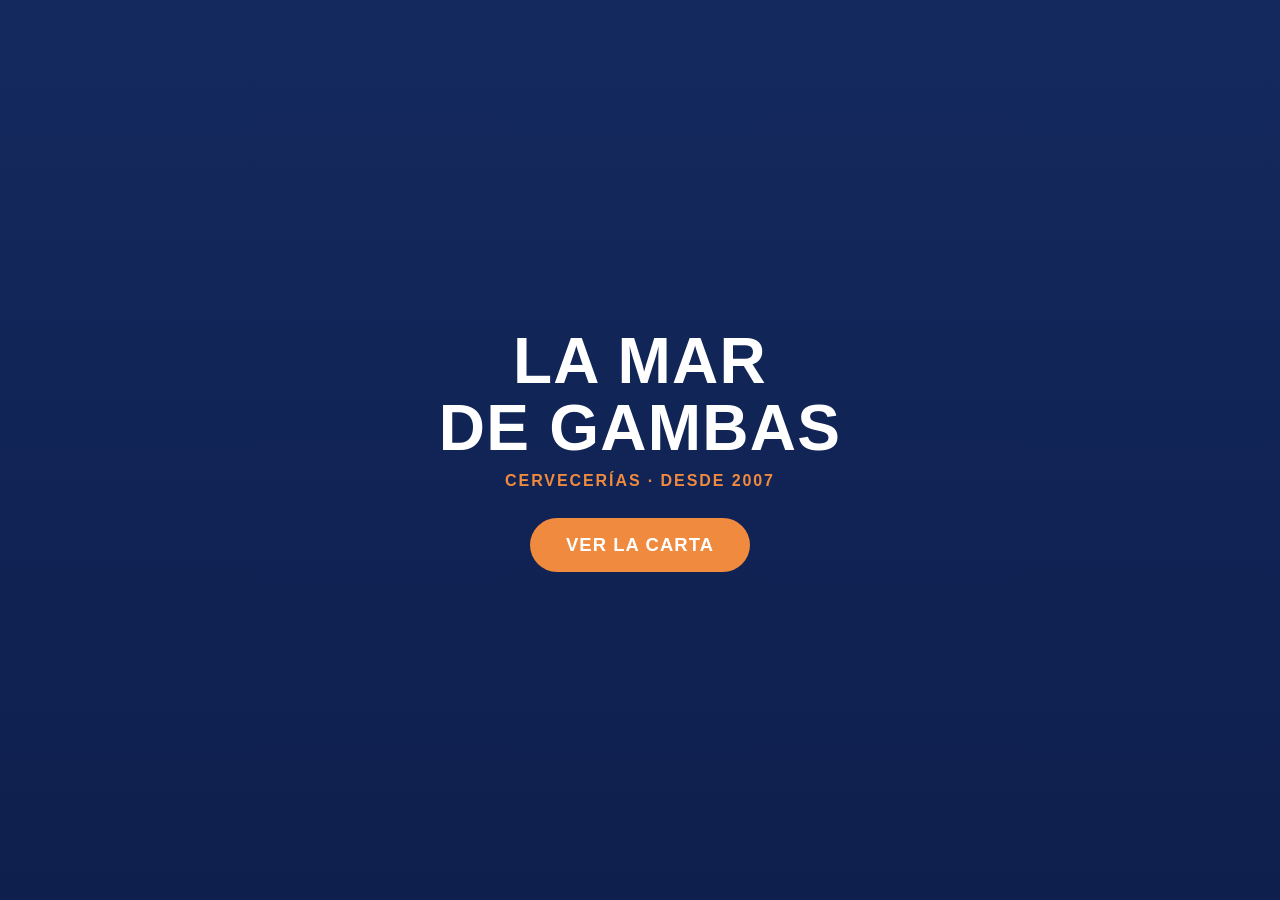
==== index.html @ 609ef774 "Estructura de la web: portada en raíz, carta en /carta/, fotos-cartas/ y versiones/ - Mueve las 4 fo" ====
<!DOCTYPE html>
<html lang="es">
<head>
<meta charset="UTF-8">
<meta name="viewport" content="width=device-width, initial-scale=1.0">
<title>La Mar de Gambas · Cervecerías</title>
<meta name="description" content="La Mar de Gambas Cervecerías, Sevilla, desde 2007.">
<meta name="theme-color" content="#14295E">
<style>
  /* Página provisional. Colores del local: azul marino y naranja. */
  :root{
    --azul:#14295E;
    --azul-oscuro:#0E1F4D;
    --naranja:#F08A3E;
    --blanco:#FFFFFF;
  }
  *{ box-sizing:border-box; margin:0; padding:0; }
  html,body{ height:100%; }
  body{
    min-height:100vh;
    min-height:100dvh;
    display:flex;
    flex-direction:column;
    align-items:center;
    justify-content:center;
    gap:28px;
    padding:24px 16px;
    background:var(--azul-oscuro);
    background:linear-gradient(180deg, var(--azul) 0%, var(--azul-oscuro) 100%);
    color:var(--blanco);
    font-family:-apple-system, BlinkMacSystemFont, "Segoe UI", Roboto, Helvetica, Arial, sans-serif;
    text-align:center;
    -webkit-text-size-adjust:100%;
  }
  h1{
    font-size:clamp(2.2rem, 11vw, 4rem);
    font-weight:800;
    line-height:1.05;
    letter-spacing:.02em;
    text-transform:uppercase;
  }
  .sub{
    margin-top:10px;
    color:var(--naranja);
    font-size:1rem;
    font-weight:600;
    letter-spacing:.12em;
    text-transform:uppercase;
  }
  .boton{
    display:inline-block;
    padding:16px 36px;
    border-radius:999px;
    background:var(--naranja);
    color:var(--blanco);
    font-size:1.15rem;
    font-weight:700;
    letter-spacing:.06em;
    text-transform:uppercase;
    text-decoration:none;
    -webkit-tap-highlight-color:transparent;
  }
  .boton:active{ transform:scale(.97); }
</style>
</head>
<body>
  <header>
    <h1>La Mar<br>de Gambas</h1>
    <p class="sub">Cervecerías · Desde 2007</p>
  </header>
  <a class="boton" href="carta/">Ver la carta</a>
</body>
</html>
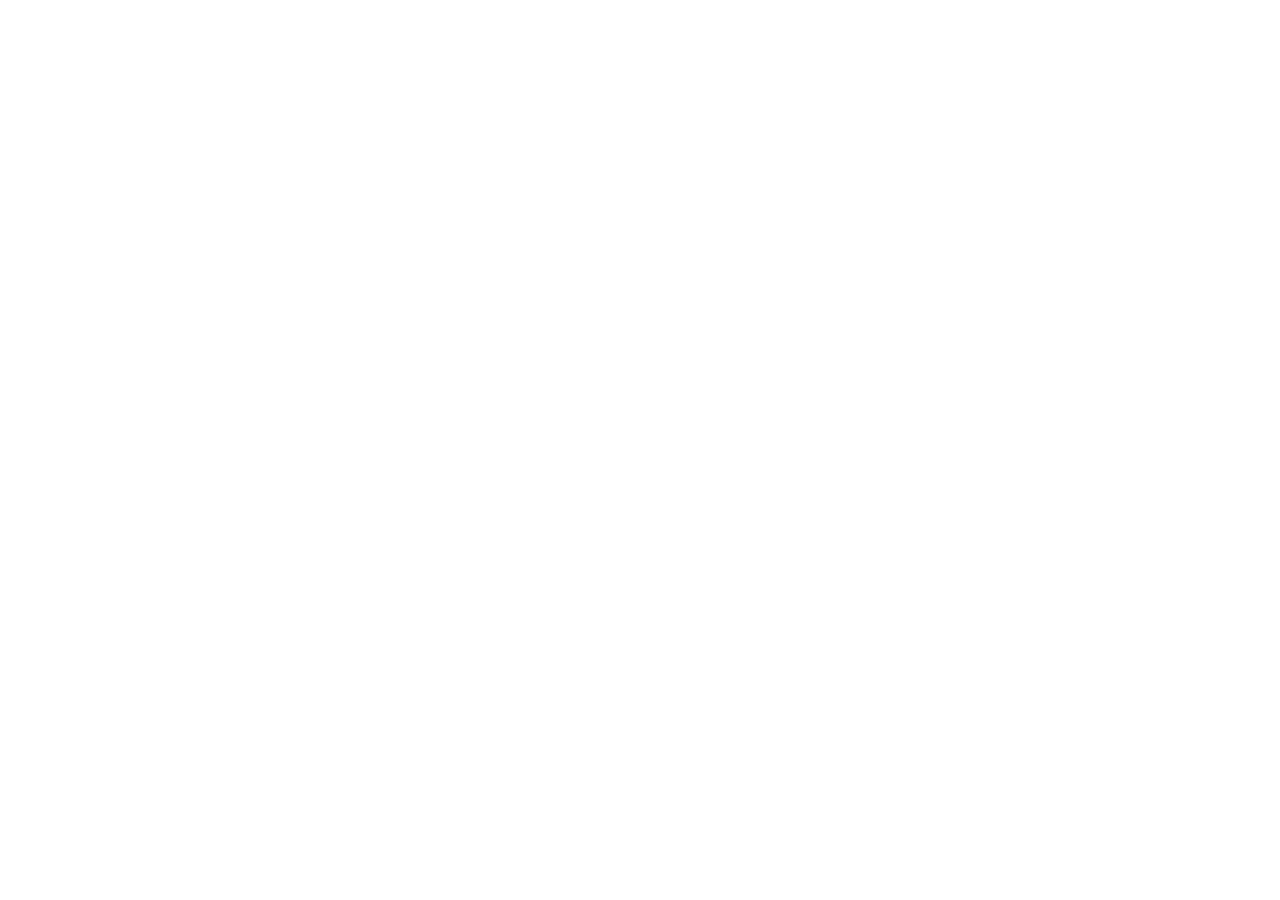
==== commit 8716b079: "Sin el nombre del bar en el enlace se va a www.autonomialab.es - La carta, la página legal y la port" ====
--- a/index.html
+++ b/index.html
@@ -3,71 +3,15 @@
 <head>
 <meta charset="UTF-8">
 <meta name="viewport" content="width=device-width, initial-scale=1.0">
-<title>La Mar de Gambas · Cervecerías</title>
-<meta name="description" content="La Mar de Gambas Cervecerías, Sevilla, desde 2007.">
-<meta name="theme-color" content="#14295E">
-<style>
-  /* Página provisional. Colores del local: azul marino y naranja. */
-  :root{
-    --azul:#14295E;
-    --azul-oscuro:#0E1F4D;
-    --naranja:#F08A3E;
-    --blanco:#FFFFFF;
-  }
-  *{ box-sizing:border-box; margin:0; padding:0; }
-  html,body{ height:100%; }
-  body{
-    min-height:100vh;
-    min-height:100dvh;
-    display:flex;
-    flex-direction:column;
-    align-items:center;
-    justify-content:center;
-    gap:28px;
-    padding:24px 16px;
-    background:var(--azul-oscuro);
-    background:linear-gradient(180deg, var(--azul) 0%, var(--azul-oscuro) 100%);
-    color:var(--blanco);
-    font-family:-apple-system, BlinkMacSystemFont, "Segoe UI", Roboto, Helvetica, Arial, sans-serif;
-    text-align:center;
-    -webkit-text-size-adjust:100%;
-  }
-  h1{
-    font-size:clamp(2.2rem, 11vw, 4rem);
-    font-weight:800;
-    line-height:1.05;
-    letter-spacing:.02em;
-    text-transform:uppercase;
-  }
-  .sub{
-    margin-top:10px;
-    color:var(--naranja);
-    font-size:1rem;
-    font-weight:600;
-    letter-spacing:.12em;
-    text-transform:uppercase;
-  }
-  .boton{
-    display:inline-block;
-    padding:16px 36px;
-    border-radius:999px;
-    background:var(--naranja);
-    color:var(--blanco);
-    font-size:1.15rem;
-    font-weight:700;
-    letter-spacing:.06em;
-    text-transform:uppercase;
-    text-decoration:none;
-    -webkit-tap-highlight-color:transparent;
-  }
-  .boton:active{ transform:scale(.97); }
-</style>
+<meta name="robots" content="noindex">
+<title>MultiBar · autonomIA Lab</title>
+<!-- La plataforma no tiene portada propia: la dirección principal
+     (carta.autonomialab.es) lleva a la web de autonomIA Lab. La antigua
+     portada de La Mar de Gambas está en archivo/portada-lamardegambas.html. -->
+<meta http-equiv="refresh" content="0; url=https://www.autonomialab.es/">
+<script>location.replace('https://www.autonomialab.es/');</script>
 </head>
 <body>
-  <header>
-    <h1>La Mar<br>de Gambas</h1>
-    <p class="sub">Cervecerías · Desde 2007</p>
-  </header>
-  <a class="boton" href="carta/">Ver la carta</a>
+<p><a href="https://www.autonomialab.es/">autonomIA Lab</a></p>
 </body>
 </html>
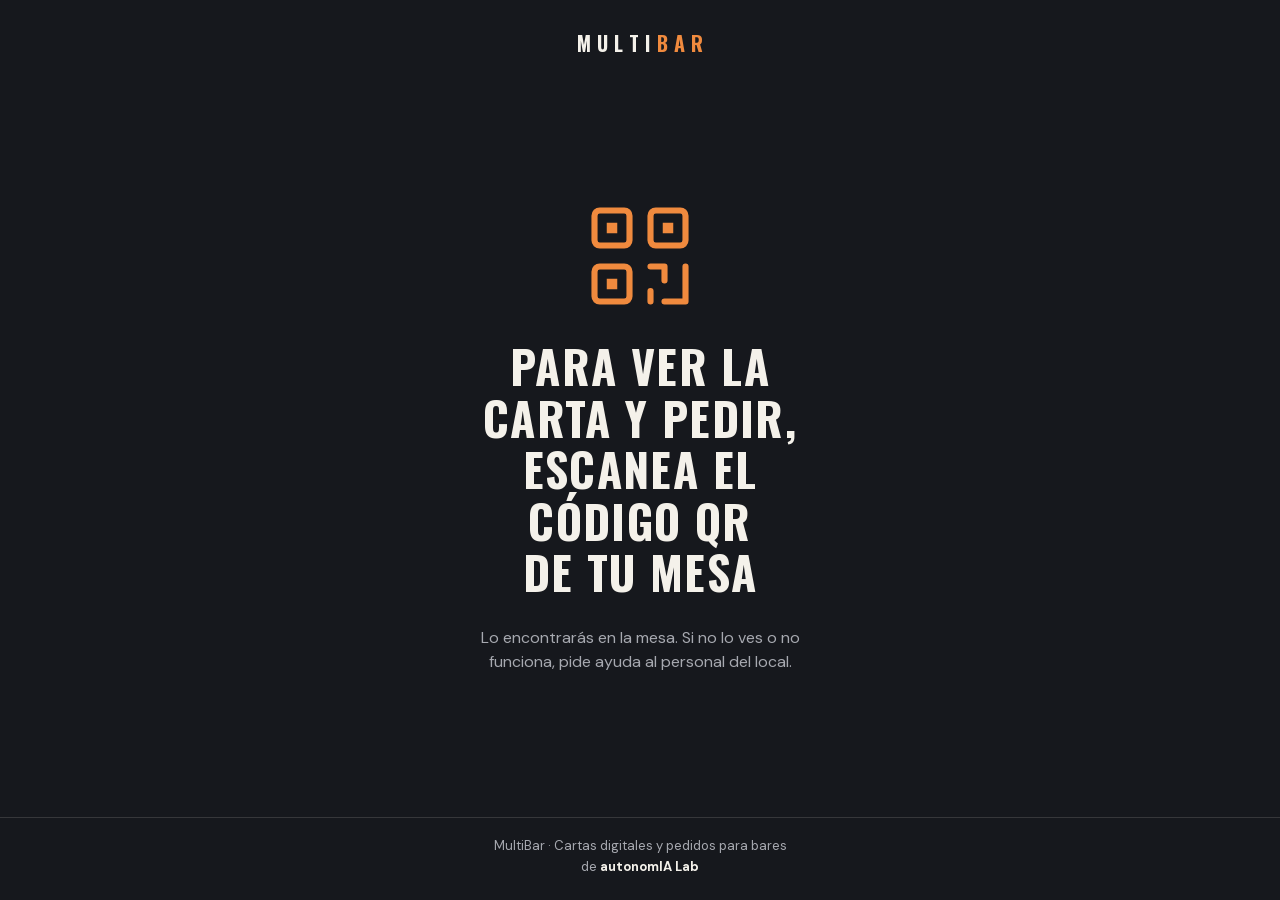
==== commit c3586db5: "Página de MultiBar para la dirección principal y los enlaces sin bar - La raíz (carta.autonomialab.e" ====
--- a/index.html
+++ b/index.html
@@ -2,16 +2,52 @@
 <html lang="es">
 <head>
 <meta charset="UTF-8">
-<meta name="viewport" content="width=device-width, initial-scale=1.0">
+<meta name="viewport" content="width=device-width, initial-scale=1.0, viewport-fit=cover">
 <meta name="robots" content="noindex">
-<title>MultiBar · autonomIA Lab</title>
-<!-- La plataforma no tiene portada propia: la dirección principal
-     (carta.autonomialab.es) lleva a la web de autonomIA Lab. La antigua
-     portada de La Mar de Gambas está en archivo/portada-lamardegambas.html. -->
-<meta http-equiv="refresh" content="0; url=https://www.autonomialab.es/">
-<script>location.replace('https://www.autonomialab.es/');</script>
+<meta name="theme-color" content="#16181D">
+<title>MultiBar</title>
+<!-- Página de la plataforma: sale en la dirección principal
+     (carta.autonomialab.es) y cuando un enlace llega sin el nombre del bar
+     (?bar=…). No enseña ningún bar. La antigua portada de La Mar de Gambas
+     está en archivo/portada-lamardegambas.html. -->
+<link rel="stylesheet" href="comun/estilos.css">
+<style>
+  /* Una sola pantalla centrada: marca arriba, mensaje grande, firma abajo */
+  :root{
+    --fondo:#16181D; --tinta:#F4F1EA; --suave:#A7A9B0; --acento:#F08A3E; --linea:rgba(244,241,234,.14);
+  }
+  html, body{ height:100%; }
+  body{ margin:0; background:var(--fondo); color:var(--tinta); font-family:var(--font-texto);
+        display:flex; flex-direction:column; min-height:100vh; min-height:100dvh; }
+  .marca{ padding:calc(28px + env(safe-area-inset-top, 0px)) 16px 0; text-align:center;
+          font-family:var(--font-titulos); font-weight:700; font-size:20px; letter-spacing:.32em; padding-left:calc(16px + .32em); }
+  .marca span{ color:var(--acento); }
+  main{ flex:1; display:flex; flex-direction:column; align-items:center; justify-content:center; gap:28px;
+        padding:24px 16px; text-align:center; }
+  .qr{ width:112px; height:112px; color:var(--acento); }
+  h1{ font-family:var(--font-titulos); font-weight:700; text-transform:uppercase; letter-spacing:.03em;
+      font-size:clamp(30px, 8.5vw, 46px); line-height:1.12; margin:0; max-width:15ch; text-wrap:balance; }
+  p.ayuda{ color:var(--suave); font-size:16px; line-height:1.55; margin:0; max-width:32ch; }
+  footer{ border-top:1px solid var(--linea); padding:18px 16px calc(22px + env(safe-area-inset-bottom, 0px));
+          text-align:center; color:var(--suave); font-size:13px; line-height:1.6; }
+  footer a{ color:var(--tinta); font-weight:700; text-decoration:none; }
+  footer a:focus-visible{ outline:2px solid var(--acento); outline-offset:3px; }
+</style>
 </head>
 <body>
-<p><a href="https://www.autonomialab.es/">autonomIA Lab</a></p>
+  <div class="marca">MULTI<span>BAR</span></div>
+  <main>
+    <svg class="qr" viewBox="0 0 64 64" fill="none" stroke="currentColor" stroke-width="3.5" stroke-linejoin="round" aria-hidden="true">
+      <rect x="6" y="6" width="20" height="20" rx="3"/><rect x="38" y="6" width="20" height="20" rx="3"/><rect x="6" y="38" width="20" height="20" rx="3"/>
+      <rect x="13" y="13" width="6" height="6" fill="currentColor" stroke="none"/><rect x="45" y="13" width="6" height="6" fill="currentColor" stroke="none"/><rect x="13" y="45" width="6" height="6" fill="currentColor" stroke="none"/>
+      <path d="M38 38h8v8M58 38v20H46M38 52v6" stroke-linecap="round"/>
+    </svg>
+    <h1>Para ver la carta y pedir, escanea el código QR de tu mesa</h1>
+    <p class="ayuda">Lo encontrarás en la mesa. Si no lo ves o no funciona, pide ayuda al personal del local.</p>
+  </main>
+  <footer>
+    MultiBar · Cartas digitales y pedidos para bares<br>
+    de <a href="https://www.autonomialab.es" target="_blank" rel="noopener">autonomIA Lab</a>
+  </footer>
 </body>
 </html>
--- a/comun/estilos.css
+++ b/comun/estilos.css
@@ -0,0 +1,143 @@
+/* =====================================================================
+   ESTILO COMÚN · La Mar de Gambas (carta y panel)
+   Colores sacados de las cartas físicas del local y fuentes guardadas
+   dentro del repositorio (no se cargan desde Google, por el RGPD).
+   ===================================================================== */
+
+:root{
+  --navy:#14295E;      /* azul marino */
+  --navy-2:#0E1F4D;    /* azul oscuro */
+  --orange:#F08A3E;    /* naranja */
+  --orange-d:#D9722A;  /* naranja pulsado */
+  --white:#FFFFFF;
+  --font-titulos:'Oswald','DM Sans',-apple-system,'Segoe UI',Roboto,sans-serif;
+  --font-texto:'DM Sans',-apple-system,'Segoe UI',Roboto,sans-serif;
+}
+
+/* ---------------- FUENTES (Oswald y DM Sans, licencia SIL OFL) ---------------- */
+/* DM Sans · latin-ext */
+@font-face {
+  font-family: 'DM Sans';
+  font-style: normal;
+  font-weight: 400;
+  font-display: swap;
+  src: url(fuentes/dm-sans-latin-ext.woff2) format('woff2');
+  unicode-range: U+0100-02BA, U+02BD-02C5, U+02C7-02CC, U+02CE-02D7, U+02DD-02FF, U+0304, U+0308, U+0329, U+1D00-1DBF, U+1E00-1E9F, U+1EF2-1EFF, U+2020, U+20A0-20AB, U+20AD-20C4, U+2113, U+2C60-2C7F, U+A720-A7FF;
+}
+/* DM Sans · latin */
+@font-face {
+  font-family: 'DM Sans';
+  font-style: normal;
+  font-weight: 400;
+  font-display: swap;
+  src: url(fuentes/dm-sans-latin.woff2) format('woff2');
+  unicode-range: U+0000-00FF, U+0131, U+0152-0153, U+02BB-02BC, U+02C6, U+02DA, U+02DC, U+0304, U+0308, U+0329, U+2000-206F, U+20AC, U+2122, U+2191, U+2193, U+2212, U+2215, U+FEFF, U+FFFD;
+}
+/* DM Sans · latin-ext */
+@font-face {
+  font-family: 'DM Sans';
+  font-style: normal;
+  font-weight: 500;
+  font-display: swap;
+  src: url(fuentes/dm-sans-latin-ext.woff2) format('woff2');
+  unicode-range: U+0100-02BA, U+02BD-02C5, U+02C7-02CC, U+02CE-02D7, U+02DD-02FF, U+0304, U+0308, U+0329, U+1D00-1DBF, U+1E00-1E9F, U+1EF2-1EFF, U+2020, U+20A0-20AB, U+20AD-20C4, U+2113, U+2C60-2C7F, U+A720-A7FF;
+}
+/* DM Sans · latin */
+@font-face {
+  font-family: 'DM Sans';
+  font-style: normal;
+  font-weight: 500;
+  font-display: swap;
+  src: url(fuentes/dm-sans-latin.woff2) format('woff2');
+  unicode-range: U+0000-00FF, U+0131, U+0152-0153, U+02BB-02BC, U+02C6, U+02DA, U+02DC, U+0304, U+0308, U+0329, U+2000-206F, U+20AC, U+2122, U+2191, U+2193, U+2212, U+2215, U+FEFF, U+FFFD;
+}
+/* DM Sans · latin-ext */
+@font-face {
+  font-family: 'DM Sans';
+  font-style: normal;
+  font-weight: 600;
+  font-display: swap;
+  src: url(fuentes/dm-sans-latin-ext.woff2) format('woff2');
+  unicode-range: U+0100-02BA, U+02BD-02C5, U+02C7-02CC, U+02CE-02D7, U+02DD-02FF, U+0304, U+0308, U+0329, U+1D00-1DBF, U+1E00-1E9F, U+1EF2-1EFF, U+2020, U+20A0-20AB, U+20AD-20C4, U+2113, U+2C60-2C7F, U+A720-A7FF;
+}
+/* DM Sans · latin */
+@font-face {
+  font-family: 'DM Sans';
+  font-style: normal;
+  font-weight: 600;
+  font-display: swap;
+  src: url(fuentes/dm-sans-latin.woff2) format('woff2');
+  unicode-range: U+0000-00FF, U+0131, U+0152-0153, U+02BB-02BC, U+02C6, U+02DA, U+02DC, U+0304, U+0308, U+0329, U+2000-206F, U+20AC, U+2122, U+2191, U+2193, U+2212, U+2215, U+FEFF, U+FFFD;
+}
+/* DM Sans · latin-ext */
+@font-face {
+  font-family: 'DM Sans';
+  font-style: normal;
+  font-weight: 700;
+  font-display: swap;
+  src: url(fuentes/dm-sans-latin-ext.woff2) format('woff2');
+  unicode-range: U+0100-02BA, U+02BD-02C5, U+02C7-02CC, U+02CE-02D7, U+02DD-02FF, U+0304, U+0308, U+0329, U+1D00-1DBF, U+1E00-1E9F, U+1EF2-1EFF, U+2020, U+20A0-20AB, U+20AD-20C4, U+2113, U+2C60-2C7F, U+A720-A7FF;
+}
+/* DM Sans · latin */
+@font-face {
+  font-family: 'DM Sans';
+  font-style: normal;
+  font-weight: 700;
+  font-display: swap;
+  src: url(fuentes/dm-sans-latin.woff2) format('woff2');
+  unicode-range: U+0000-00FF, U+0131, U+0152-0153, U+02BB-02BC, U+02C6, U+02DA, U+02DC, U+0304, U+0308, U+0329, U+2000-206F, U+20AC, U+2122, U+2191, U+2193, U+2212, U+2215, U+FEFF, U+FFFD;
+}
+/* Oswald · latin-ext */
+@font-face {
+  font-family: 'Oswald';
+  font-style: normal;
+  font-weight: 500;
+  font-display: swap;
+  src: url(fuentes/oswald-latin-ext.woff2) format('woff2');
+  unicode-range: U+0100-02BA, U+02BD-02C5, U+02C7-02CC, U+02CE-02D7, U+02DD-02FF, U+0304, U+0308, U+0329, U+1D00-1DBF, U+1E00-1E9F, U+1EF2-1EFF, U+2020, U+20A0-20AB, U+20AD-20C4, U+2113, U+2C60-2C7F, U+A720-A7FF;
+}
+/* Oswald · latin */
+@font-face {
+  font-family: 'Oswald';
+  font-style: normal;
+  font-weight: 500;
+  font-display: swap;
+  src: url(fuentes/oswald-latin.woff2) format('woff2');
+  unicode-range: U+0000-00FF, U+0131, U+0152-0153, U+02BB-02BC, U+02C6, U+02DA, U+02DC, U+0304, U+0308, U+0329, U+2000-206F, U+20AC, U+2122, U+2191, U+2193, U+2212, U+2215, U+FEFF, U+FFFD;
+}
+/* Oswald · latin-ext */
+@font-face {
+  font-family: 'Oswald';
+  font-style: normal;
+  font-weight: 600;
+  font-display: swap;
+  src: url(fuentes/oswald-latin-ext.woff2) format('woff2');
+  unicode-range: U+0100-02BA, U+02BD-02C5, U+02C7-02CC, U+02CE-02D7, U+02DD-02FF, U+0304, U+0308, U+0329, U+1D00-1DBF, U+1E00-1E9F, U+1EF2-1EFF, U+2020, U+20A0-20AB, U+20AD-20C4, U+2113, U+2C60-2C7F, U+A720-A7FF;
+}
+/* Oswald · latin */
+@font-face {
+  font-family: 'Oswald';
+  font-style: normal;
+  font-weight: 600;
+  font-display: swap;
+  src: url(fuentes/oswald-latin.woff2) format('woff2');
+  unicode-range: U+0000-00FF, U+0131, U+0152-0153, U+02BB-02BC, U+02C6, U+02DA, U+02DC, U+0304, U+0308, U+0329, U+2000-206F, U+20AC, U+2122, U+2191, U+2193, U+2212, U+2215, U+FEFF, U+FFFD;
+}
+/* Oswald · latin-ext */
+@font-face {
+  font-family: 'Oswald';
+  font-style: normal;
+  font-weight: 700;
+  font-display: swap;
+  src: url(fuentes/oswald-latin-ext.woff2) format('woff2');
+  unicode-range: U+0100-02BA, U+02BD-02C5, U+02C7-02CC, U+02CE-02D7, U+02DD-02FF, U+0304, U+0308, U+0329, U+1D00-1DBF, U+1E00-1E9F, U+1EF2-1EFF, U+2020, U+20A0-20AB, U+20AD-20C4, U+2113, U+2C60-2C7F, U+A720-A7FF;
+}
+/* Oswald · latin */
+@font-face {
+  font-family: 'Oswald';
+  font-style: normal;
+  font-weight: 700;
+  font-display: swap;
+  src: url(fuentes/oswald-latin.woff2) format('woff2');
+  unicode-range: U+0000-00FF, U+0131, U+0152-0153, U+02BB-02BC, U+02C6, U+02DA, U+02DC, U+0304, U+0308, U+0329, U+2000-206F, U+20AC, U+2122, U+2191, U+2193, U+2212, U+2215, U+FEFF, U+FFFD;
+}
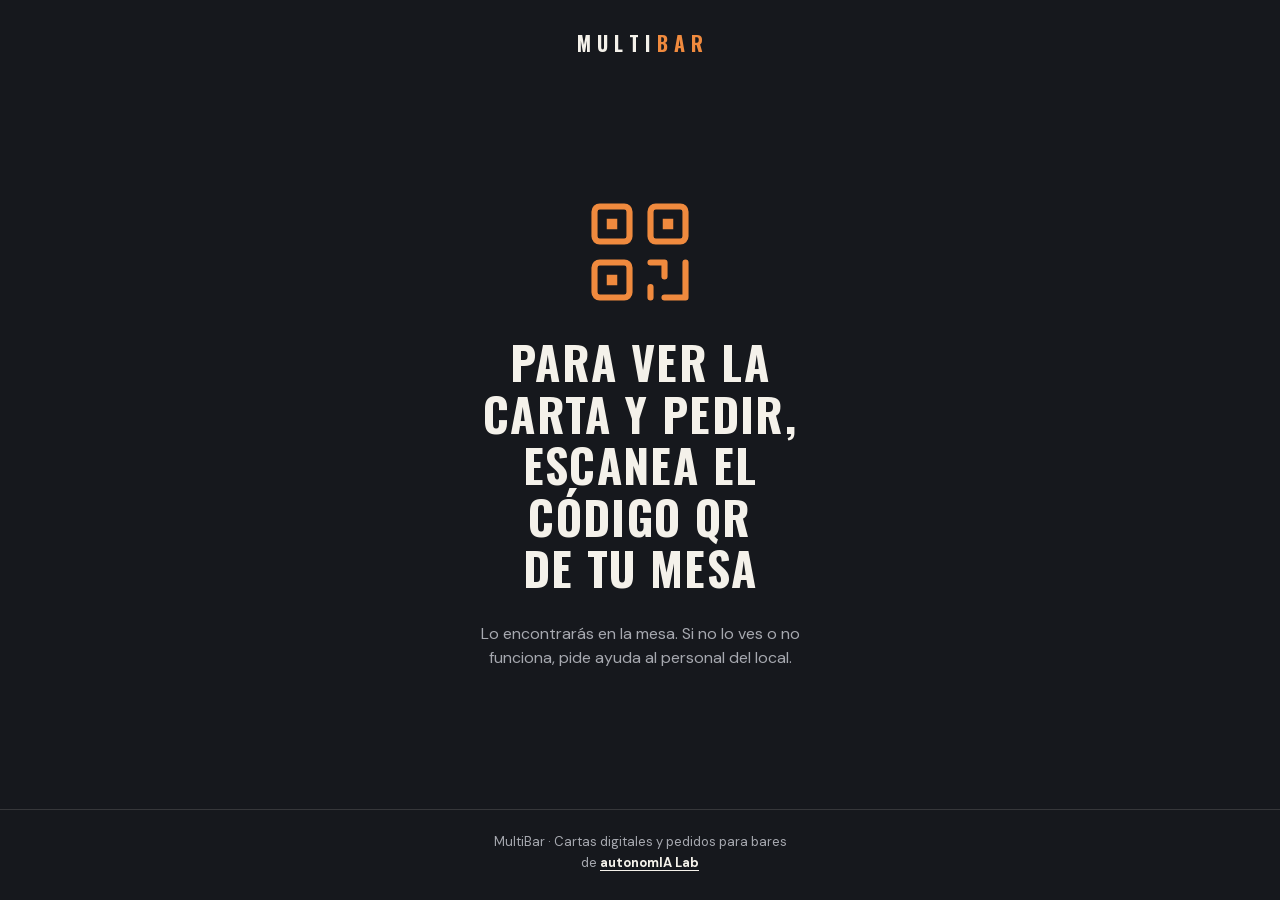
==== commit 6072da70: "v14: la firma de autonomIA Lab enlaza a www.autonomialab.es en todas partes Toda la frase es un enla" ====
--- a/index.html
+++ b/index.html
@@ -30,7 +30,8 @@
   p.ayuda{ color:var(--suave); font-size:16px; line-height:1.55; margin:0; max-width:32ch; }
   footer{ border-top:1px solid var(--linea); padding:18px 16px calc(22px + env(safe-area-inset-bottom, 0px));
           text-align:center; color:var(--suave); font-size:13px; line-height:1.6; }
-  footer a{ color:var(--tinta); font-weight:700; text-decoration:none; }
+  footer a{ display:inline-block; padding:4px 8px; color:inherit; text-decoration:none; }
+  footer b{ color:var(--tinta); font-weight:700; text-decoration:underline; text-underline-offset:3px; }
   footer a:focus-visible{ outline:2px solid var(--acento); outline-offset:3px; }
 </style>
 </head>
@@ -46,8 +47,8 @@
     <p class="ayuda">Lo encontrarás en la mesa. Si no lo ves o no funciona, pide ayuda al personal del local.</p>
   </main>
   <footer>
-    MultiBar · Cartas digitales y pedidos para bares<br>
-    de <a href="https://www.autonomialab.es" target="_blank" rel="noopener">autonomIA Lab</a>
+    <a href="https://www.autonomialab.es" target="_blank" rel="noopener">MultiBar · Cartas digitales y pedidos para bares<br>
+    de <b>autonomIA Lab</b></a>
   </footer>
 </body>
 </html>
--- a/comun/estilos.css
+++ b/comun/estilos.css
@@ -141,3 +141,21 @@
   src: url(fuentes/oswald-latin.woff2) format('woff2');
   unicode-range: U+0000-00FF, U+0131, U+0152-0153, U+02BB-02BC, U+02C6, U+02DA, U+02DC, U+0304, U+0308, U+0329, U+2000-206F, U+20AC, U+2122, U+2191, U+2193, U+2212, U+2215, U+FEFF, U+FFFD;
 }
+
+/* ---------------- FUENTES PARA ELEGIR POR BAR (Fase C) ----------------
+   Guardadas dentro de la web (RGPD). Cada bar elige en ajustes.aspecto.fuentes
+   (ver comun/aspecto.js). El navegador solo descarga las que se usan.
+   Licencia SIL OFL salvo Roboto Slab (Apache 2.0). Nombres con "MB" delante
+   para no chocar con reglas antiguas de carta.css. */
+@font-face{ font-family:'MB Playfair'; font-style:normal; font-weight:400 900; font-display:swap; src:url(fuentes/playfair-display-latin-ext.woff2) format('woff2'); unicode-range:U+0100-02BA,U+02BD-02C5,U+02C7-02CC,U+02CE-02D7,U+02DD-02FF,U+0304,U+0308,U+0329,U+1D00-1DBF,U+1E00-1E9F,U+1EF2-1EFF,U+2020,U+20A0-20AB,U+20AD-20C0,U+2113,U+2C60-2C7F,U+A720-A7FF; }
+@font-face{ font-family:'MB Playfair'; font-style:normal; font-weight:400 900; font-display:swap; src:url(fuentes/playfair-display-latin.woff2) format('woff2'); unicode-range:U+0000-00FF,U+0131,U+0152-0153,U+02BB-02BC,U+02C6,U+02DA,U+02DC,U+0304,U+0308,U+0329,U+2000-206F,U+20AC,U+2122,U+2191,U+2193,U+2212,U+2215,U+FEFF,U+FFFD; }
+@font-face{ font-family:'MB Lora'; font-style:normal; font-weight:400 700; font-display:swap; src:url(fuentes/lora-latin-ext.woff2) format('woff2'); unicode-range:U+0100-02BA,U+02BD-02C5,U+02C7-02CC,U+02CE-02D7,U+02DD-02FF,U+0304,U+0308,U+0329,U+1D00-1DBF,U+1E00-1E9F,U+1EF2-1EFF,U+2020,U+20A0-20AB,U+20AD-20C0,U+2113,U+2C60-2C7F,U+A720-A7FF; }
+@font-face{ font-family:'MB Lora'; font-style:normal; font-weight:400 700; font-display:swap; src:url(fuentes/lora-latin.woff2) format('woff2'); unicode-range:U+0000-00FF,U+0131,U+0152-0153,U+02BB-02BC,U+02C6,U+02DA,U+02DC,U+0304,U+0308,U+0329,U+2000-206F,U+20AC,U+2122,U+2191,U+2193,U+2212,U+2215,U+FEFF,U+FFFD; }
+@font-face{ font-family:'MB Montserrat'; font-style:normal; font-weight:100 900; font-display:swap; src:url(fuentes/montserrat-latin-ext.woff2) format('woff2'); unicode-range:U+0100-02BA,U+02BD-02C5,U+02C7-02CC,U+02CE-02D7,U+02DD-02FF,U+0304,U+0308,U+0329,U+1D00-1DBF,U+1E00-1E9F,U+1EF2-1EFF,U+2020,U+20A0-20AB,U+20AD-20C0,U+2113,U+2C60-2C7F,U+A720-A7FF; }
+@font-face{ font-family:'MB Montserrat'; font-style:normal; font-weight:100 900; font-display:swap; src:url(fuentes/montserrat-latin.woff2) format('woff2'); unicode-range:U+0000-00FF,U+0131,U+0152-0153,U+02BB-02BC,U+02C6,U+02DA,U+02DC,U+0304,U+0308,U+0329,U+2000-206F,U+20AC,U+2122,U+2191,U+2193,U+2212,U+2215,U+FEFF,U+FFFD; }
+@font-face{ font-family:'MB Bebas'; font-style:normal; font-weight:400; font-display:swap; src:url(fuentes/bebas-neue-latin-ext.woff2) format('woff2'); unicode-range:U+0100-02BA,U+02BD-02C5,U+02C7-02CC,U+02CE-02D7,U+02DD-02FF,U+0304,U+0308,U+0329,U+1D00-1DBF,U+1E00-1E9F,U+1EF2-1EFF,U+2020,U+20A0-20AB,U+20AD-20C0,U+2113,U+2C60-2C7F,U+A720-A7FF; }
+@font-face{ font-family:'MB Bebas'; font-style:normal; font-weight:400; font-display:swap; src:url(fuentes/bebas-neue-latin.woff2) format('woff2'); unicode-range:U+0000-00FF,U+0131,U+0152-0153,U+02BB-02BC,U+02C6,U+02DA,U+02DC,U+0304,U+0308,U+0329,U+2000-206F,U+20AC,U+2122,U+2191,U+2193,U+2212,U+2215,U+FEFF,U+FFFD; }
+@font-face{ font-family:'MB Roboto Slab'; font-style:normal; font-weight:100 900; font-display:swap; src:url(fuentes/roboto-slab-latin-ext.woff2) format('woff2'); unicode-range:U+0100-02BA,U+02BD-02C5,U+02C7-02CC,U+02CE-02D7,U+02DD-02FF,U+0304,U+0308,U+0329,U+1D00-1DBF,U+1E00-1E9F,U+1EF2-1EFF,U+2020,U+20A0-20AB,U+20AD-20C0,U+2113,U+2C60-2C7F,U+A720-A7FF; }
+@font-face{ font-family:'MB Roboto Slab'; font-style:normal; font-weight:100 900; font-display:swap; src:url(fuentes/roboto-slab-latin.woff2) format('woff2'); unicode-range:U+0000-00FF,U+0131,U+0152-0153,U+02BB-02BC,U+02C6,U+02DA,U+02DC,U+0304,U+0308,U+0329,U+2000-206F,U+20AC,U+2122,U+2191,U+2193,U+2212,U+2215,U+FEFF,U+FFFD; }
+@font-face{ font-family:'MB Nunito'; font-style:normal; font-weight:200 1000; font-display:swap; src:url(fuentes/nunito-latin-ext.woff2) format('woff2'); unicode-range:U+0100-02BA,U+02BD-02C5,U+02C7-02CC,U+02CE-02D7,U+02DD-02FF,U+0304,U+0308,U+0329,U+1D00-1DBF,U+1E00-1E9F,U+1EF2-1EFF,U+2020,U+20A0-20AB,U+20AD-20C0,U+2113,U+2C60-2C7F,U+A720-A7FF; }
+@font-face{ font-family:'MB Nunito'; font-style:normal; font-weight:200 1000; font-display:swap; src:url(fuentes/nunito-latin.woff2) format('woff2'); unicode-range:U+0000-00FF,U+0131,U+0152-0153,U+02BB-02BC,U+02C6,U+02DA,U+02DC,U+0304,U+0308,U+0329,U+2000-206F,U+20AC,U+2122,U+2191,U+2193,U+2212,U+2215,U+FEFF,U+FFFD; }
